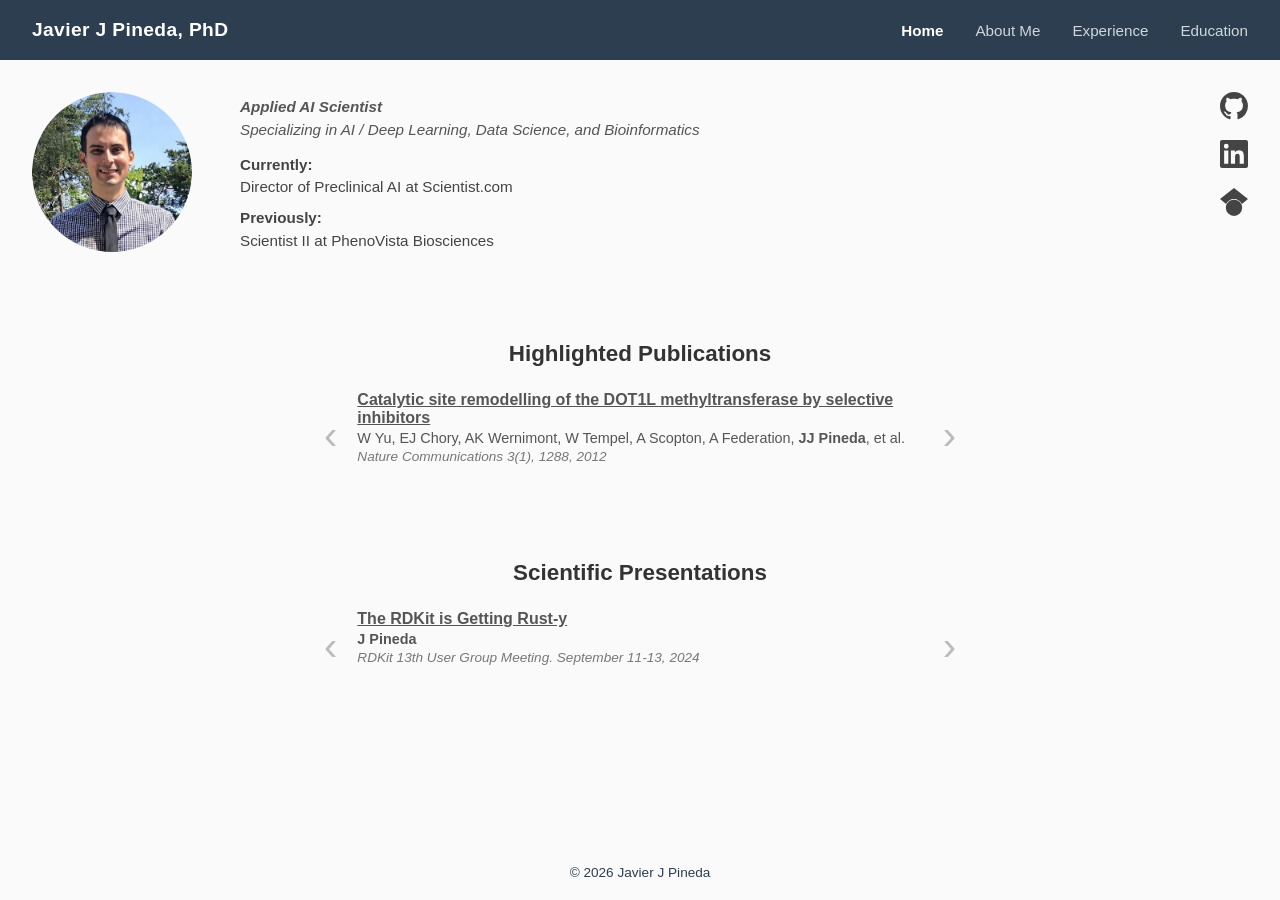
==== index.html @ 68f726f5 "tool tips" ====
<!doctype html>
<html lang="en">
    <head>
        <meta charset="UTF-8" />
        <meta name="viewport" content="width=device-width, initial-scale=1.0" />
        <title>Javier J Pineda</title>
        <link rel="stylesheet" href="styles.css" />
    </head>
    <body>
        <video id="bg-video" autoplay muted loop>
            <source src="assets/neural-network-background-pingpong.mp4" type="video/mp4" />
        </video>
        <header>
            <a href="index.html" class="site-name">Javier J Pineda, PhD</a>
            <nav class="nav-links">
                <a href="index.html" class="active">Home</a>
                <a href="about.html">About Me</a>
                <a href="experience.html">Experience</a>
                <a href="education.html">Education</a>
            </nav>
        </header>

        <div class="social-links-fixed">
            <a
                href="https://github.com/jj-pineda"
                target="_blank"
                rel="noopener noreferrer"
                data-tooltip="GitHub"
            >
                <svg viewBox="0 0 24 24" xmlns="http://www.w3.org/2000/svg">
                    <path
                        d="M12 0C5.37 0 0 5.37 0 12c0 5.31 3.435 9.795 8.205 11.385.6.105.825-.255.825-.57 0-.285-.015-1.23-.015-2.235-3.015.555-3.795-.735-4.035-1.41-.135-.345-.72-1.41-1.23-1.695-.42-.225-1.02-.78-.015-.795.945-.015 1.62.87 1.845 1.23 1.08 1.815 2.805 1.305 3.495.99.105-.78.42-1.305.765-1.605-2.67-.3-5.46-1.335-5.46-5.925 0-1.305.465-2.385 1.23-3.225-.12-.3-.54-1.53.12-3.18 0 0 1.005-.315 3.3 1.23.96-.27 1.98-.405 3-.405s2.04.135 3 .405c2.295-1.56 3.3-1.23 3.3-1.23.66 1.65.24 2.88.12 3.18.765.84 1.23 1.905 1.23 3.225 0 4.605-2.805 5.625-5.475 5.925.435.375.81 1.095.81 2.22 0 1.605-.015 2.895-.015 3.3 0 .315.225.69.825.57A12.02 12.02 0 0024 12c0-6.63-5.37-12-12-12z"
                    />
                </svg>
            </a>
            <a
                href="https://linkedin.com/in/javier-j-pineda"
                target="_blank"
                rel="noopener noreferrer"
                data-tooltip="LinkedIn"
            >
                <svg viewBox="0 0 24 24" xmlns="http://www.w3.org/2000/svg">
                    <path
                        d="M20.447 20.452h-3.554v-5.569c0-1.328-.027-3.037-1.852-3.037-1.853 0-2.136 1.445-2.136 2.939v5.667H9.351V9h3.414v1.561h.046c.477-.9 1.637-1.85 3.37-1.85 3.601 0 4.267 2.37 4.267 5.455v6.286zM5.337 7.433a2.062 2.062 0 01-2.063-2.065 2.064 2.064 0 112.063 2.065zm1.782 13.019H3.555V9h3.564v11.452zM22.225 0H1.771C.792 0 0 .774 0 1.729v20.542C0 23.227.792 24 1.771 24h20.451C23.2 24 24 23.227 24 22.271V1.729C24 .774 23.2 0 22.222 0h.003z"
                    />
                </svg>
            </a>
            <a
                href="https://scholar.google.com/citations?hl=en&user=IIAo-P4AAAAJ&view_op=list_works&gmla=APjjwuaOTNhn8CXcT7bd74BKI-H3u4eLY3P6gGa4kQrfoRrS0JrwUBBFcE2-YsS4bRoMmyUIK_wvJSh7Y80WJxXf"
                target="_blank"
                rel="noopener noreferrer"
                data-tooltip="Publications"
            >
                <svg viewBox="0 0 24 24" xmlns="http://www.w3.org/2000/svg">
                    <path
                        d="M5.242 13.769L0 9.5 12 0l12 9.5-5.242 4.269C17.548 11.249 14.978 9.5 12 9.5c-2.977 0-5.548 1.748-6.758 4.269zM12 10a7 7 0 100 14 7 7 0 000-14z"
                    />
                </svg>
            </a>
        </div>

        <div class="profile-section">
            <img
                src="assets/profile-circle.png"
                alt="Javier J Pineda"
                class="profile-photo"
            />
            <div class="profile-info">
                <p class="profile-tagline">
                    <strong>Applied AI Scientist</strong><br />
                    Specializing in AI / Deep Learning, Data Science, and
                    Bioinformatics
                </p>
                <p class="profile-role">
                    <strong>Currently:</strong><br />Director of Preclinical AI
                    at Scientist.com
                </p>
                <p class="profile-role">
                    <strong>Previously:</strong><br />Scientist II at PhenoVista
                    Biosciences
                </p>
            </div>
        </div>

        <main class="home-main">
            <h2 class="section-heading">Highlighted Publications</h2>
            <div class="carousel" id="pub-carousel">
                <button
                    class="carousel-btn carousel-prev"
                    aria-label="Previous"
                >
                    &lsaquo;
                </button>
                <div class="carousel-content">
                    <ul class="pub-list">
                        <li>
                            <span class="pub-title"
                                ><a
                                    href="https://www.nature.com/articles/ncomms2304"
                                    target="_blank"
                                    >Catalytic site remodelling of the DOT1L
                                    methyltransferase by selective inhibitors</a
                                ></span
                            >
                            <span class="pub-authors"
                                >W Yu, EJ Chory, AK Wernimont, W Tempel, A
                                Scopton, A Federation,
                                <strong>JJ Pineda</strong>, et al.</span
                            >
                            <span class="pub-venue"
                                >Nature Communications 3(1), 1288, 2012</span
                            >
                        </li>
                        <li>
                            <span class="pub-title"
                                ><a
                                    href="https://royalsocietypublishing.org/rsob/article/7/11/170182/91579"
                                    target="_blank"
                                    >Is inflammatory micronucleation the key to
                                    a successful anti-mitotic cancer drug?</a
                                ></span
                            >
                            <span class="pub-authors"
                                >TJ Mitchison, <strong>J Pineda</strong>, J Shi,
                                S Florian</span
                            >
                            <span class="pub-venue"
                                >Open Biology 7(11), 2017</span
                            >
                        </li>
                        <li>
                            <span class="pub-title"
                                ><a
                                    href="https://www.nature.com/articles/s41467-018-05036-4"
                                    target="_blank"
                                    >A PDGFRα-driven mouse model of glioblastoma
                                    reveals a stathmin1-mediated mechanism of
                                    sensitivity to vinblastine</a
                                ></span
                            >
                            <span class="pub-authors"
                                >HJ Jun, VA Appleman, HJ Wu, CM Rose,
                                <strong>JJ Pineda</strong>, AT Yeo, B Delcuze,
                                et al.</span
                            >
                            <span class="pub-venue"
                                >Nature Communications 9(1), 3116, 2018</span
                            >
                        </li>
                        <li>
                            <span class="pub-title"
                                ><a
                                    href="https://www.science.org/doi/abs/10.1126/scitranslmed.aal5272"
                                    target="_blank"
                                    >HIF activation causes synthetic lethality
                                    between the VHL tumor suppressor and the
                                    EZH1 histone methyltransferase</a
                                ></span
                            >
                            <span class="pub-authors"
                                >AA Chakraborty, E Nakamura, J Qi, A Creech, JD
                                Jaffe, J Paulk, JS Novak, K Nagulapalli, SK
                                McBrayer, GS Cowley, <strong>J Pineda</strong>,
                                et al.</span
                            >
                            <span class="pub-venue"
                                >Science Translational Medicine 9(398),
                                eaal5272, 2017</span
                            >
                        </li>
                        <li>
                            <span class="pub-title"
                                ><a
                                    href="https://www.pnas.org/doi/abs/10.1073/pnas.1800047115"
                                    target="_blank"
                                    >Site occupancy calibration of taxane
                                    pharmacology in live cells and tissues</a
                                ></span
                            >
                            <span class="pub-authors"
                                ><strong>JJ Pineda</strong>, MA Miller, Y Song,
                                H Kuhn, H Mikula, N Tallapragada, et al.</span
                            >
                            <span class="pub-venue"
                                >Proceedings of the National Academy of Sciences
                                115(48), E11406-E11414, 2018</span
                            >
                        </li>
                        <li>
                            <span class="pub-title"
                                ><a
                                    href="https://journals.sagepub.com/doi/full/10.1177/2472555218774770"
                                    target="_blank"
                                    >A scalable pipeline for high-throughput
                                    flow cytometry</a
                                ></span
                            >
                            <span class="pub-authors"
                                >AC Wilson, IK Moutsatsos, G Yu,
                                <strong>JJ Pineda</strong>, Y Feng, DS
                                Auld</span
                            >
                            <span class="pub-venue"
                                >SLAS Discovery 23(7), 708-718, 2018</span
                            >
                        </li>
                    </ul>
                </div>
                <button class="carousel-btn carousel-next" aria-label="Next">
                    &rsaquo;
                </button>
            </div>
            <h2 class="section-heading">Scientific Presentations</h2>
            <div class="carousel" id="pres-carousel">
                <button
                    class="carousel-btn carousel-prev"
                    aria-label="Previous"
                >
                    &lsaquo;
                </button>
                <div class="carousel-content">
                    <ul class="pub-list">
                        <li>
                            <span class="pub-title"
                                ><a
                                    href="https://github.com/rdkit/UGM_2024/blob/main/Presentations/Pineda_Rusty_RDKit.pdf"
                                    target="_blank"
                                    >The RDKit is Getting Rust-y</a
                                ></span
                            >
                            <span class="pub-authors"
                                ><strong>J Pineda</strong></span
                            >
                            <span class="pub-venue"
                                >RDKit 13th User Group Meeting. September 11-13,
                                2024</span
                            >
                        </li>
                        <li>
                            <span class="pub-title"
                                ><a
                                    href="https://www.youtube.com/watch?v=wowL1j9xrKk"
                                    target="_blank"
                                    >Overcoming the Model Sourcing Challenge
                                    with the World's Largest Database of
                                    Proprietary Tumor Models</a
                                ></span
                            >
                            <span class="pub-authors"
                                ><strong>J Pineda</strong></span
                            >
                            <span class="pub-venue"
                                >Discovery on Target 20th Annual Meeting.
                                September 25-28, 2023</span
                            >
                        </li>
                        <li>
                            <span class="pub-title"
                                ><a
                                    href="https://www.youtube.com/watch?v=vyQPva2Nx4g"
                                    target="_blank"
                                    >The Disease Model Finder: An AI Powered
                                    Platform to Enhance Disease Model
                                    Sourcing</a
                                ></span
                            >
                            <span class="pub-authors"
                                ><strong>J Pineda</strong></span
                            >
                            <span class="pub-venue"
                                >Tumor Models for Combination Targeted Oncology
                                10th Annual Meeting. July 13-14, 2022</span
                            >
                        </li>
                        <li>
                            <span class="pub-title"
                                >Site Occupancy Calibration of Taxane
                                Pharmacology in Live Cells and Tissues</span
                            >
                            <span class="pub-authors"
                                ><strong>J Pineda</strong></span
                            >
                            <span class="pub-venue"
                                >EMBO | EMBL Symposia (Microtubules: From Atoms
                                to Complex Systems). May 27-30, 2018</span
                            >
                        </li>
                        <li>
                            <span class="pub-title"
                                >Using Live-Cell Microscopy and Quantitative
                                Proteomics to Elucidate the Signaling
                                Consequences of Microtubule Disruption</span
                            >
                            <span class="pub-authors"
                                ><strong>J Pineda</strong>, T Mitchison</span
                            >
                            <span class="pub-venue"
                                >American Society of Cell Biology. December
                                12-16, 2015</span
                            >
                        </li>
                        <li>
                            <span class="pub-title"
                                >Molecular Dynamics of DOT1L and Modeling of
                                EZH2</span
                            >
                            <span class="pub-authors"
                                ><strong>J Pineda</strong>, J Marineau, G Estiu,
                                J Bradner</span
                            >
                            <span class="pub-venue"
                                >Biophysical Society 57th Annual Meeting.
                                February 2-6, 2013</span
                            >
                        </li>
                    </ul>
                </div>
                <button class="carousel-btn carousel-next" aria-label="Next">
                    &rsaquo;
                </button>
            </div>
        </main>

        <footer>&copy; 2026 Javier J Pineda</footer>

        <script>
            (function () {
                var vid = document.getElementById("bg-video");
                vid.playbackRate = 0.5;
                vid.loop = true;
            })();
            (function () {
                var carousels = document.querySelectorAll(".carousel");
                var indices = [0, 0];

                function updateCarousel(carousel, index) {
                    var items = carousel.querySelectorAll(".pub-list li");
                    items.forEach(function (item) {
                        item.classList.remove("active");
                    });
                    items[index].classList.add("active");
                }

                // Set fixed height for each carousel to prevent layout shifts
                carousels.forEach(function (carousel) {
                    var list = carousel.querySelector(".pub-list");
                    var items = carousel.querySelectorAll(".pub-list li");
                    var maxHeight = 0;
                    items.forEach(function (item) {
                        item.style.display = "flex";
                        var h = item.offsetHeight;
                        if (h > maxHeight) maxHeight = h;
                        item.style.display = "";
                    });
                    list.style.minHeight = maxHeight + "px";
                });

                carousels.forEach(function (carousel, i) {
                    var items = carousel.querySelectorAll(".pub-list li");
                    var prevBtn = carousel.querySelector(".carousel-prev");
                    var nextBtn = carousel.querySelector(".carousel-next");

                    updateCarousel(carousel, 0);

                    prevBtn.addEventListener("click", function () {
                        indices[i] =
                            (indices[i] - 1 + items.length) % items.length;
                        updateCarousel(carousel, indices[i]);
                        resetTimer();
                    });

                    nextBtn.addEventListener("click", function () {
                        indices[i] = (indices[i] + 1) % items.length;
                        updateCarousel(carousel, indices[i]);
                        resetTimer();
                    });
                });

                function advanceBoth() {
                    carousels.forEach(function (carousel, i) {
                        var items = carousel.querySelectorAll(".pub-list li");
                        indices[i] = (indices[i] + 1) % items.length;
                        updateCarousel(carousel, indices[i]);
                    });
                }

                var timer = setInterval(advanceBoth, 5000);

                function resetTimer() {
                    clearInterval(timer);
                    timer = setInterval(advanceBoth, 5000);
                }
            })();
        </script>
    </body>
</html>
---- styles.css ----
* {
    margin: 0;
    padding: 0;
    box-sizing: border-box;
}

body {
    font-family: "Segoe UI", Tahoma, Geneva, Verdana, sans-serif;
    background-color: #fafafa;
    color: #333;
    min-height: 100vh;
    display: flex;
    flex-direction: column;
    position: relative;
}

#bg-video {
    position: fixed;
    inset: 0;
    width: 100%;
    height: 100%;
    object-fit: cover;
    opacity: 0.15;
    z-index: -1;
}

/* Header */
header {
    display: flex;
    align-items: center;
    justify-content: space-between;
    padding: 0 2rem;
    height: 60px;
    background-color: #2c3e50;
    color: #fff;
}

.site-name {
    font-size: 1.2rem;
    font-weight: 600;
    color: #fff;
    letter-spacing: 0.02em;
    text-decoration: none;
}

.site-name:hover {
    color: #dde4ea;
}

/* Navigation */
.nav-links {
    display: flex;
    gap: 2rem;
}

.nav-links a {
    color: #cfd8dc;
    text-decoration: none;
    font-size: 0.95rem;
    transition: color 0.2s;
}

.nav-links a:hover {
    color: #fff;
}

.nav-links a.active {
    color: #fff;
    font-weight: 600;
}

/* Main content */
main {
    flex: 1;
    display: flex;
    flex-direction: column;
    align-items: center;
    justify-content: center;
    padding: 2rem;
}

/* Profile section */
.profile-section {
    display: flex;
    align-items: flex-start;
    gap: 3rem;
    padding: 2rem 2rem 0 2rem;
}

.profile-section .profile-photo {
    position: static;
    width: 160px;
    height: 160px;
    flex-shrink: 0;
}

.social-links-fixed {
    position: fixed;
    top: calc(60px + 2rem);
    right: 2rem;
    display: flex;
    flex-direction: column;
    gap: 1.25rem;
    align-items: center;
    z-index: 100;
}

.social-links-fixed a {
    display: flex;
    color: #444;
    transition:
        color 0.2s,
        transform 0.2s;
}

.social-links-fixed a:hover {
    color: #0066cc;
    transform: translateY(-2px);
}

.social-links-fixed svg {
    width: 28px;
    height: 28px;
    fill: currentColor;
}

.social-links-fixed a[data-tooltip] {
    position: relative;
}

.social-links-fixed a[data-tooltip]::before {
    content: attr(data-tooltip);
    position: absolute;
    right: calc(100% + 10px);
    top: 50%;
    transform: translateY(-50%);
    background: rgba(0, 0, 0, 0.75);
    color: #fff;
    font-size: 0.75rem;
    white-space: nowrap;
    padding: 3px 8px;
    border-radius: 4px;
    pointer-events: none;
    opacity: 0;
    transition: opacity 0.15s;
}

.social-links-fixed a[data-tooltip]:hover::before {
    opacity: 1;
}

.home-main {
    justify-content: flex-start;
    padding-top: 5rem;
}

.profile-info {
    font-size: 0.95rem;
    color: #444;
    line-height: 1.5;
    padding-top: 0.25rem;
    flex: 1;
    min-width: 0;
}

.profile-tagline {
    margin-bottom: 0.75rem;
    font-style: italic;
    color: #555;
}

.profile-role {
    margin-bottom: 0.5rem;
}

/* Social links */
.social-links {
    display: flex;
    gap: 2.5rem;
    align-items: center;
    justify-content: center;
    margin-bottom: 2.5rem;
}

.social-links a {
    display: flex;
    flex-direction: column;
    align-items: center;
    gap: 0.5rem;
    text-decoration: none;
    color: #444;
    font-size: 0.9rem;
    transition:
        color 0.2s,
        transform 0.2s;
}

.social-links a:hover {
    color: #0066cc;
    transform: translateY(-2px);
}

.social-links svg {
    width: 36px;
    height: 36px;
    fill: currentColor;
}

/* Publications / Presentations */
.section-heading {
    font-size: 1.4rem;
    color: #333;
    margin-bottom: 1.5rem;
    text-align: center;
    max-width: 640px;
    width: 100%;
}

.carousel + .section-heading {
    margin-top: 5rem;
}

.carousel {
    display: flex;
    align-items: center;
    gap: 1rem;
    max-width: 640px;
    width: 100%;
}

.carousel-btn {
    background: none;
    border: none;
    color: #bbb;
    font-size: 2.5rem;
    cursor: pointer;
    display: flex;
    align-items: center;
    justify-content: center;
    flex-shrink: 0;
    transition: color 0.2s;
    line-height: 1;
    padding: 0 0.25rem;
}

.carousel-btn:hover {
    color: #555;
}

.carousel-content {
    flex: 1;
    min-width: 0;
}

.pub-list {
    list-style: none;
}

.pub-list li {
    display: none;
    flex-direction: column;
    gap: 0.2rem;
}

.pub-list li.active {
    display: flex;
}

.pub-title {
    font-weight: 600;
    color: #333;
    font-size: 1rem;
}

.pub-title a {
    text-decoration: underline;
}

.pub-authors {
    font-size: 0.9rem;
    color: #555;
}

.pub-venue {
    font-size: 0.85rem;
    color: #777;
    font-style: italic;
}

main a {
    color: #555;
    text-decoration: underline;
}

main a:visited {
    color: #555;
}

main a:hover,
main a:visited:hover {
    color: #0066cc;
}

/* Experience page links always shown in blue */
.exp-blurb a,
.exp-blurb a:visited,
.exp-skills a,
.exp-skills a:visited {
    color: #0066cc;
}

/* Blurb */
.blurb {
    max-width: 600px;
    text-align: center;
    line-height: 1.7;
    color: #555;
    font-size: 1.05rem;
}

/* Profile photo */
.profile-photo {
    position: absolute;
    top: calc(60px + 2rem);
    left: 2rem;
    width: 160px;
    height: 160px;
    border-radius: 50%;
}

/* About page */
.about-content {
    max-width: 640px;
    text-align: left;
    line-height: 1.8;
    color: #555;
    font-size: 1.05rem;
}

.about-content h1 {
    font-size: 1.75rem;
    color: #333;
    margin-bottom: 1.25rem;
    text-align: center;
}

.about-content p {
    margin-bottom: 1rem;
}

/* Left-aligned content pages */
.content-left {
    align-items: flex-start;
    justify-content: flex-start;
    padding: 2.5rem 4rem;
}

.content-left h1 {
    font-size: 1.75rem;
    color: #333;
    margin-bottom: 2rem;
}

/* Experience */
.exp-company {
    margin-bottom: 2rem;
    padding-bottom: 2rem;
    border-bottom: 1px solid #e0e0e0;
}

.exp-company:last-child {
    border-bottom: none;
    padding-bottom: 0;
}

.exp-company h3 {
    font-size: 1.1rem;
    color: #333;
    margin-bottom: 0.25rem;
}

.exp-location {
    font-size: 0.9rem;
    color: #777;
    margin-bottom: 0.25rem;
}

.exp-role {
    margin-top: 2.5rem;
    margin-left: 3rem;
}

.exp-role h4 {
    font-size: 1rem;
    color: #444;
    margin-bottom: 0.15rem;
}

.exp-date {
    color: #777;
    font-size: 0.85rem;
    font-style: italic;
    margin-bottom: 0.5rem;
}

.exp-blurb {
    color: #555;
    font-size: 0.95rem;
    line-height: 1.6;
    padding-left: 1.25rem;
    position: relative;
}

.exp-blurb::before {
    content: "›";
    position: absolute;
    left: 0;
    color: #2c3e50;
    font-size: 1.1rem;
    line-height: 1.6;
}

.exp-skills {
    margin-top: 0.5rem;
    margin-left: 3rem;
    color: #555;
    font-size: 0.95rem;
    line-height: 1.6;
    font-style: italic;
}

/* Education */
.edu-entry {
    margin-bottom: 1.5rem;
    padding-bottom: 1.5rem;
    border-bottom: 1px solid #e0e0e0;
}

.edu-entry:last-child {
    border-bottom: none;
    padding-bottom: 0;
}

.edu-entry h3 {
    font-size: 1.1rem;
    color: #333;
    margin-bottom: 0.25rem;
}

.edu-degree {
    color: #444;
    font-size: 0.95rem;
}

.edu-date {
    color: #777;
    font-size: 0.85rem;
    font-style: italic;
    margin-bottom: 0.5rem;
}

.edu-blurb {
    margin-left: 3rem;
    color: #555;
    font-size: 0.95rem;
    line-height: 1.6;
}


.edu-detail {
    margin-left: 3rem;
    margin-top: 0.75rem;
    color: #555;
    font-size: 0.95rem;
    line-height: 1.6;
}

/* Footer */
footer {
    text-align: center;
    padding: 1.25rem 2rem;
    font-size: 0.85rem;
    color: #2c3e50;
}

/* Responsive */
@media (max-width: 480px) {
    .social-links {
        gap: 1.5rem;
    }

    .social-links svg {
        width: 28px;
        height: 28px;
    }

    .blurb,
    .about-content {
        font-size: 0.95rem;
        padding: 0 1rem;
    }
}
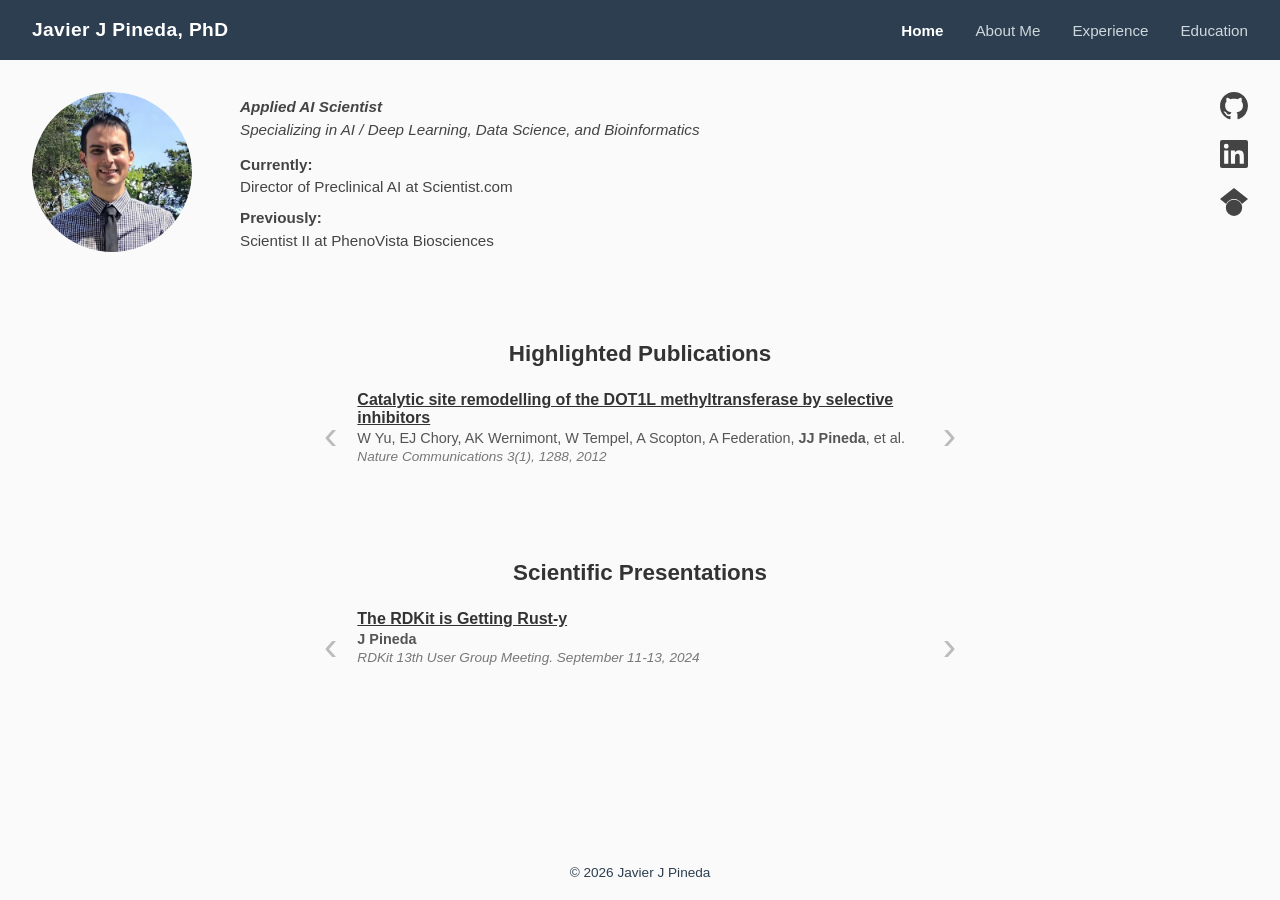
==== commit 95676f77: "clean up view paths" ====
--- a/index.html
+++ b/index.html
@@ -11,12 +11,12 @@
             <source src="assets/neural-network-background-pingpong.mp4" type="video/mp4" />
         </video>
         <header>
-            <a href="index.html" class="site-name">Javier J Pineda, PhD</a>
+            <a href="/" class="site-name">Javier J Pineda, PhD</a>
             <nav class="nav-links">
-                <a href="index.html" class="active">Home</a>
-                <a href="about.html">About Me</a>
-                <a href="experience.html">Experience</a>
-                <a href="education.html">Education</a>
+                <a href="/" class="active">Home</a>
+                <a href="/about">About Me</a>
+                <a href="/experience">Experience</a>
+                <a href="/education">Education</a>
             </nav>
         </header>
 
@@ -204,6 +204,22 @@
                                 >SLAS Discovery 23(7), 708-718, 2018</span
                             >
                         </li>
+                        <li>
+                            <span class="pub-title"
+                                ><a
+                                    href="https://elifesciences.org/articles/45426"
+                                    target="_blank"
+                                    >Replication Study: Wnt activity defines colon
+                                    cancer stem cells and is regulated by the
+                                    microenvironment</a
+                                ></span
+                            >
+                            <span class="pub-authors"
+                                >A Essex, <strong>J Pineda</strong>, G Acharya,
+                                H Xin, J Evans</span
+                            >
+                            <span class="pub-venue">Elife 8, e45426</span>
+                        </li>
                     </ul>
                 </div>
                 <button class="carousel-btn carousel-next" aria-label="Next">
--- a/styles.css
+++ b/styles.css
@@ -166,7 +166,7 @@
 .profile-tagline {
     margin-bottom: 0.75rem;
     font-style: italic;
-    color: #555;
+    color: #444;
 }
 
 .profile-role {
@@ -272,8 +272,10 @@
     font-size: 1rem;
 }
 
-.pub-title a {
+.pub-title a,
+.pub-title a:visited {
     text-decoration: underline;
+    color: #333;
 }
 
 .pub-authors {
@@ -335,6 +337,7 @@
     line-height: 1.8;
     color: #555;
     font-size: 1.05rem;
+    margin-top: 4rem;
 }
 
 .about-content h1 {
@@ -466,7 +469,6 @@
     line-height: 1.6;
 }
 
-
 .edu-detail {
     margin-left: 3rem;
     margin-top: 0.75rem;
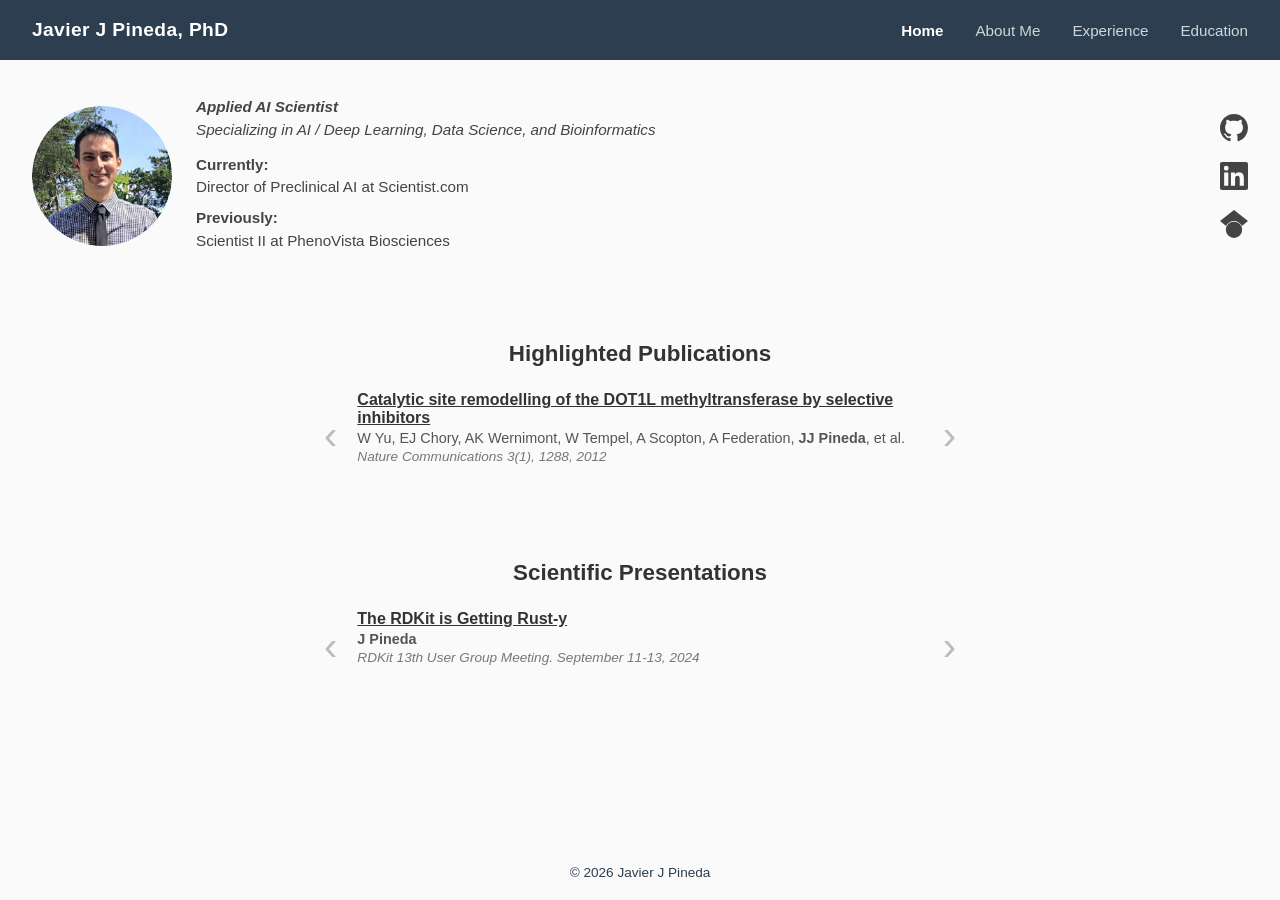
==== commit 24fbc588: "fix index and about views for mobile" ====
--- a/index.html
+++ b/index.html
@@ -3,7 +3,32 @@
     <head>
         <meta charset="UTF-8" />
         <meta name="viewport" content="width=device-width, initial-scale=1.0" />
-        <title>Javier J Pineda</title>
+        <title>Javier Pineda, PhD — Applied AI Scientist</title>
+        <meta name="description" content="Personal website of Javier Pineda (Javier J Pineda), PhD — Applied AI Scientist specializing in AI, deep learning, data science, and bioinformatics. Director of Preclinical AI at Scientist.com." />
+        <meta property="og:title" content="Javier Pineda, PhD — Applied AI Scientist" />
+        <meta property="og:description" content="Applied AI Scientist specializing in AI, deep learning, data science, and bioinformatics." />
+        <meta property="og:type" content="profile" />
+        <meta property="og:url" content="https://jj-pineda.github.io/" />
+        <script type="application/ld+json">
+        {
+            "@context": "https://schema.org",
+            "@type": "Person",
+            "name": "Javier Pineda",
+            "alternateName": "Javier J Pineda",
+            "url": "https://jj-pineda.github.io/",
+            "jobTitle": "Director of Preclinical AI",
+            "worksFor": { "@type": "Organization", "name": "Scientist.com" },
+            "alumniOf": [
+                { "@type": "CollegeOrUniversity", "name": "Harvard University" },
+                { "@type": "CollegeOrUniversity", "name": "University of Notre Dame" }
+            ],
+            "sameAs": [
+                "https://github.com/jj-pineda",
+                "https://linkedin.com/in/javier-j-pineda",
+                "https://scholar.google.com/citations?user=IIAo-P4AAAAJ"
+            ]
+        }
+        </script>
         <link rel="stylesheet" href="styles.css" />
     </head>
     <body>
@@ -20,45 +45,6 @@
             </nav>
         </header>
 
-        <div class="social-links-fixed">
-            <a
-                href="https://github.com/jj-pineda"
-                target="_blank"
-                rel="noopener noreferrer"
-                data-tooltip="GitHub"
-            >
-                <svg viewBox="0 0 24 24" xmlns="http://www.w3.org/2000/svg">
-                    <path
-                        d="M12 0C5.37 0 0 5.37 0 12c0 5.31 3.435 9.795 8.205 11.385.6.105.825-.255.825-.57 0-.285-.015-1.23-.015-2.235-3.015.555-3.795-.735-4.035-1.41-.135-.345-.72-1.41-1.23-1.695-.42-.225-1.02-.78-.015-.795.945-.015 1.62.87 1.845 1.23 1.08 1.815 2.805 1.305 3.495.99.105-.78.42-1.305.765-1.605-2.67-.3-5.46-1.335-5.46-5.925 0-1.305.465-2.385 1.23-3.225-.12-.3-.54-1.53.12-3.18 0 0 1.005-.315 3.3 1.23.96-.27 1.98-.405 3-.405s2.04.135 3 .405c2.295-1.56 3.3-1.23 3.3-1.23.66 1.65.24 2.88.12 3.18.765.84 1.23 1.905 1.23 3.225 0 4.605-2.805 5.625-5.475 5.925.435.375.81 1.095.81 2.22 0 1.605-.015 2.895-.015 3.3 0 .315.225.69.825.57A12.02 12.02 0 0024 12c0-6.63-5.37-12-12-12z"
-                    />
-                </svg>
-            </a>
-            <a
-                href="https://linkedin.com/in/javier-j-pineda"
-                target="_blank"
-                rel="noopener noreferrer"
-                data-tooltip="LinkedIn"
-            >
-                <svg viewBox="0 0 24 24" xmlns="http://www.w3.org/2000/svg">
-                    <path
-                        d="M20.447 20.452h-3.554v-5.569c0-1.328-.027-3.037-1.852-3.037-1.853 0-2.136 1.445-2.136 2.939v5.667H9.351V9h3.414v1.561h.046c.477-.9 1.637-1.85 3.37-1.85 3.601 0 4.267 2.37 4.267 5.455v6.286zM5.337 7.433a2.062 2.062 0 01-2.063-2.065 2.064 2.064 0 112.063 2.065zm1.782 13.019H3.555V9h3.564v11.452zM22.225 0H1.771C.792 0 0 .774 0 1.729v20.542C0 23.227.792 24 1.771 24h20.451C23.2 24 24 23.227 24 22.271V1.729C24 .774 23.2 0 22.222 0h.003z"
-                    />
-                </svg>
-            </a>
-            <a
-                href="https://scholar.google.com/citations?hl=en&user=IIAo-P4AAAAJ&view_op=list_works&gmla=APjjwuaOTNhn8CXcT7bd74BKI-H3u4eLY3P6gGa4kQrfoRrS0JrwUBBFcE2-YsS4bRoMmyUIK_wvJSh7Y80WJxXf"
-                target="_blank"
-                rel="noopener noreferrer"
-                data-tooltip="Publications"
-            >
-                <svg viewBox="0 0 24 24" xmlns="http://www.w3.org/2000/svg">
-                    <path
-                        d="M5.242 13.769L0 9.5 12 0l12 9.5-5.242 4.269C17.548 11.249 14.978 9.5 12 9.5c-2.977 0-5.548 1.748-6.758 4.269zM12 10a7 7 0 100 14 7 7 0 000-14z"
-                    />
-                </svg>
-            </a>
-        </div>
-
         <div class="profile-section">
             <img
                 src="assets/profile-circle.png"
@@ -66,6 +52,7 @@
                 class="profile-photo"
             />
             <div class="profile-info">
+                <h1 class="profile-name">Javier J Pineda, PhD</h1>
                 <p class="profile-tagline">
                     <strong>Applied AI Scientist</strong><br />
                     Specializing in AI / Deep Learning, Data Science, and
@@ -79,6 +66,44 @@
                     <strong>Previously:</strong><br />Scientist II at PhenoVista
                     Biosciences
                 </p>
+            </div>
+            <div class="profile-social">
+                <a
+                    href="https://github.com/jj-pineda"
+                    target="_blank"
+                    rel="noopener noreferrer"
+                    data-tooltip="GitHub"
+                >
+                    <svg viewBox="0 0 24 24" xmlns="http://www.w3.org/2000/svg">
+                        <path
+                            d="M12 0C5.37 0 0 5.37 0 12c0 5.31 3.435 9.795 8.205 11.385.6.105.825-.255.825-.57 0-.285-.015-1.23-.015-2.235-3.015.555-3.795-.735-4.035-1.41-.135-.345-.72-1.41-1.23-1.695-.42-.225-1.02-.78-.015-.795.945-.015 1.62.87 1.845 1.23 1.08 1.815 2.805 1.305 3.495.99.105-.78.42-1.305.765-1.605-2.67-.3-5.46-1.335-5.46-5.925 0-1.305.465-2.385 1.23-3.225-.12-.3-.54-1.53.12-3.18 0 0 1.005-.315 3.3 1.23.96-.27 1.98-.405 3-.405s2.04.135 3 .405c2.295-1.56 3.3-1.23 3.3-1.23.66 1.65.24 2.88.12 3.18.765.84 1.23 1.905 1.23 3.225 0 4.605-2.805 5.625-5.475 5.925.435.375.81 1.095.81 2.22 0 1.605-.015 2.895-.015 3.3 0 .315.225.69.825.57A12.02 12.02 0 0024 12c0-6.63-5.37-12-12-12z"
+                        />
+                    </svg>
+                </a>
+                <a
+                    href="https://linkedin.com/in/javier-j-pineda"
+                    target="_blank"
+                    rel="noopener noreferrer"
+                    data-tooltip="LinkedIn"
+                >
+                    <svg viewBox="0 0 24 24" xmlns="http://www.w3.org/2000/svg">
+                        <path
+                            d="M20.447 20.452h-3.554v-5.569c0-1.328-.027-3.037-1.852-3.037-1.853 0-2.136 1.445-2.136 2.939v5.667H9.351V9h3.414v1.561h.046c.477-.9 1.637-1.85 3.37-1.85 3.601 0 4.267 2.37 4.267 5.455v6.286zM5.337 7.433a2.062 2.062 0 01-2.063-2.065 2.064 2.064 0 112.063 2.065zm1.782 13.019H3.555V9h3.564v11.452zM22.225 0H1.771C.792 0 0 .774 0 1.729v20.542C0 23.227.792 24 1.771 24h20.451C23.2 24 24 23.227 24 22.271V1.729C24 .774 23.2 0 22.222 0h.003z"
+                        />
+                    </svg>
+                </a>
+                <a
+                    href="https://scholar.google.com/citations?hl=en&user=IIAo-P4AAAAJ&view_op=list_works&gmla=APjjwuaOTNhn8CXcT7bd74BKI-H3u4eLY3P6gGa4kQrfoRrS0JrwUBBFcE2-YsS4bRoMmyUIK_wvJSh7Y80WJxXf"
+                    target="_blank"
+                    rel="noopener noreferrer"
+                    data-tooltip="Publications"
+                >
+                    <svg viewBox="0 0 24 24" xmlns="http://www.w3.org/2000/svg">
+                        <path
+                            d="M5.242 13.769L0 9.5 12 0l12 9.5-5.242 4.269C17.548 11.249 14.978 9.5 12 9.5c-2.977 0-5.548 1.748-6.758 4.269zM12 10a7 7 0 100 14 7 7 0 000-14z"
+                        />
+                    </svg>
+                </a>
             </div>
         </div>
 
--- a/styles.css
+++ b/styles.css
@@ -29,10 +29,12 @@
     display: flex;
     align-items: center;
     justify-content: space-between;
-    padding: 0 2rem;
-    height: 60px;
+    flex-wrap: wrap;
+    padding: 0.75rem 2rem;
+    min-height: 60px;
     background-color: #2c3e50;
     color: #fff;
+    gap: 0.5rem;
 }
 
 .site-name {
@@ -50,7 +52,8 @@
 /* Navigation */
 .nav-links {
     display: flex;
-    gap: 2rem;
+    gap: 1rem 2rem;
+    flex-wrap: wrap;
 }
 
 .nav-links a {
@@ -82,53 +85,49 @@
 /* Profile section */
 .profile-section {
     display: flex;
-    align-items: flex-start;
-    gap: 3rem;
+    align-items: center;
+    gap: 1.5rem;
     padding: 2rem 2rem 0 2rem;
 }
 
-.profile-section .profile-photo {
-    position: static;
-    width: 160px;
-    height: 160px;
+.profile-photo {
+    width: 140px;
+    height: 140px;
+    border-radius: 50%;
     flex-shrink: 0;
 }
 
-.social-links-fixed {
-    position: fixed;
-    top: calc(60px + 2rem);
-    right: 2rem;
+.profile-social {
     display: flex;
     flex-direction: column;
     gap: 1.25rem;
     align-items: center;
-    z-index: 100;
-}
-
-.social-links-fixed a {
+    flex-shrink: 0;
+    margin-left: auto;
+    order: 1;
+}
+
+.profile-social a {
     display: flex;
     color: #444;
+    position: relative;
     transition:
         color 0.2s,
         transform 0.2s;
 }
 
-.social-links-fixed a:hover {
+.profile-social a:hover {
     color: #0066cc;
     transform: translateY(-2px);
 }
 
-.social-links-fixed svg {
+.profile-social svg {
     width: 28px;
     height: 28px;
     fill: currentColor;
 }
 
-.social-links-fixed a[data-tooltip] {
-    position: relative;
-}
-
-.social-links-fixed a[data-tooltip]::before {
+.profile-social a[data-tooltip]::before {
     content: attr(data-tooltip);
     position: absolute;
     right: calc(100% + 10px);
@@ -145,7 +144,7 @@
     transition: opacity 0.15s;
 }
 
-.social-links-fixed a[data-tooltip]:hover::before {
+.profile-social a[data-tooltip]:hover::before {
     opacity: 1;
 }
 
@@ -161,6 +160,15 @@
     padding-top: 0.25rem;
     flex: 1;
     min-width: 0;
+}
+
+.profile-name {
+    position: absolute;
+    width: 1px;
+    height: 1px;
+    overflow: hidden;
+    clip: rect(0 0 0 0);
+    white-space: nowrap;
 }
 
 .profile-tagline {
@@ -320,15 +328,6 @@
     font-size: 1.05rem;
 }
 
-/* Profile photo */
-.profile-photo {
-    position: absolute;
-    top: calc(60px + 2rem);
-    left: 2rem;
-    width: 160px;
-    height: 160px;
-    border-radius: 50%;
-}
 
 /* About page */
 .about-content {
@@ -337,7 +336,6 @@
     line-height: 1.8;
     color: #555;
     font-size: 1.05rem;
-    margin-top: 4rem;
 }
 
 .about-content h1 {
@@ -355,7 +353,7 @@
 .content-left {
     align-items: flex-start;
     justify-content: flex-start;
-    padding: 2.5rem 4rem;
+    padding: 2.5rem clamp(1.25rem, 5vw, 4rem);
 }
 
 .content-left h1 {
@@ -390,7 +388,7 @@
 
 .exp-role {
     margin-top: 2.5rem;
-    margin-left: 3rem;
+    margin-left: clamp(0rem, 4vw, 3rem);
 }
 
 .exp-role h4 {
@@ -425,7 +423,7 @@
 
 .exp-skills {
     margin-top: 0.5rem;
-    margin-left: 3rem;
+    margin-left: clamp(0rem, 4vw, 3rem);
     color: #555;
     font-size: 0.95rem;
     line-height: 1.6;
@@ -463,14 +461,14 @@
 }
 
 .edu-blurb {
-    margin-left: 3rem;
+    margin-left: clamp(0rem, 4vw, 3rem);
     color: #555;
     font-size: 0.95rem;
     line-height: 1.6;
 }
 
 .edu-detail {
-    margin-left: 3rem;
+    margin-left: clamp(0rem, 4vw, 3rem);
     margin-top: 0.75rem;
     color: #555;
     font-size: 0.95rem;
@@ -486,19 +484,25 @@
 }
 
 /* Responsive */
-@media (max-width: 480px) {
-    .social-links {
-        gap: 1.5rem;
+@media (max-width: 640px) {
+    header {
+        padding: 0.75rem 1rem;
     }
 
-    .social-links svg {
-        width: 28px;
-        height: 28px;
+    .profile-section {
+        justify-content: center;
+        padding: 1rem;
     }
 
-    .blurb,
-    .about-content {
-        font-size: 0.95rem;
-        padding: 0 1rem;
+    .profile-info {
+        text-align: center;
     }
-}
+
+    .home-main {
+        padding-top: 1.5rem;
+    }
+
+    .carousel {
+        gap: 0.25rem;
+    }
+}
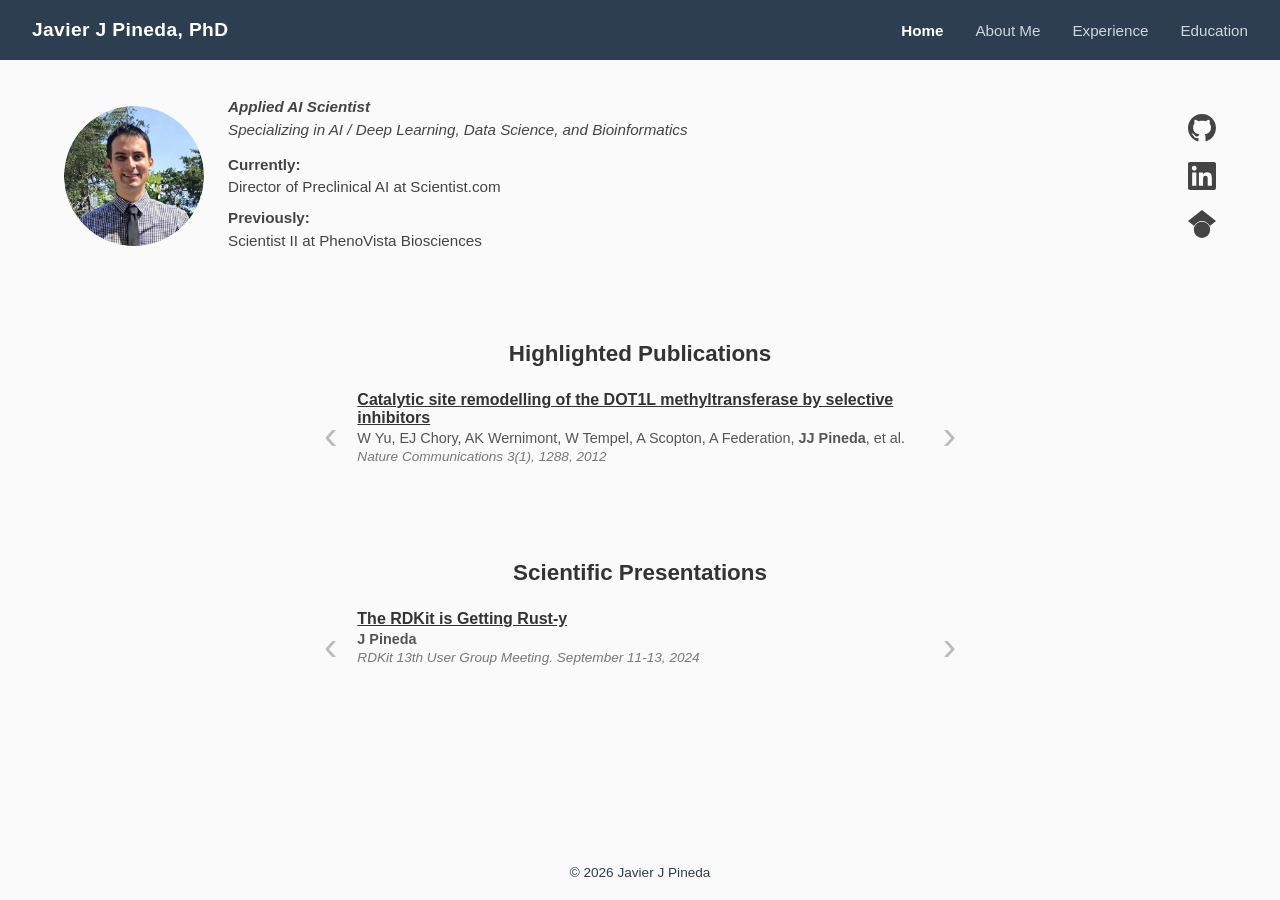
==== commit e5cc56c6: "fix background video playback for mobile" ====
--- a/index.html
+++ b/index.html
@@ -4,36 +4,57 @@
         <meta charset="UTF-8" />
         <meta name="viewport" content="width=device-width, initial-scale=1.0" />
         <title>Javier Pineda, PhD — Applied AI Scientist</title>
-        <meta name="description" content="Personal website of Javier Pineda (Javier J Pineda), PhD — Applied AI Scientist specializing in AI, deep learning, data science, and bioinformatics. Director of Preclinical AI at Scientist.com." />
-        <meta property="og:title" content="Javier Pineda, PhD — Applied AI Scientist" />
-        <meta property="og:description" content="Applied AI Scientist specializing in AI, deep learning, data science, and bioinformatics." />
+        <meta
+            name="description"
+            content="Personal website of Javier Pineda (Javier J Pineda), PhD — Applied AI Scientist specializing in AI, deep learning, data science, and bioinformatics. Director of Preclinical AI at Scientist.com."
+        />
+        <meta
+            property="og:title"
+            content="Javier Pineda, PhD — Applied AI Scientist"
+        />
+        <meta
+            property="og:description"
+            content="Applied AI Scientist specializing in AI, deep learning, data science, and bioinformatics."
+        />
         <meta property="og:type" content="profile" />
         <meta property="og:url" content="https://jj-pineda.github.io/" />
         <script type="application/ld+json">
-        {
-            "@context": "https://schema.org",
-            "@type": "Person",
-            "name": "Javier Pineda",
-            "alternateName": "Javier J Pineda",
-            "url": "https://jj-pineda.github.io/",
-            "jobTitle": "Director of Preclinical AI",
-            "worksFor": { "@type": "Organization", "name": "Scientist.com" },
-            "alumniOf": [
-                { "@type": "CollegeOrUniversity", "name": "Harvard University" },
-                { "@type": "CollegeOrUniversity", "name": "University of Notre Dame" }
-            ],
-            "sameAs": [
-                "https://github.com/jj-pineda",
-                "https://linkedin.com/in/javier-j-pineda",
-                "https://scholar.google.com/citations?user=IIAo-P4AAAAJ"
-            ]
-        }
+            {
+                "@context": "https://schema.org",
+                "@type": "Person",
+                "name": "Javier Pineda",
+                "alternateName": "Javier J Pineda",
+                "url": "https://jj-pineda.github.io/",
+                "jobTitle": "Director of Preclinical AI",
+                "worksFor": {
+                    "@type": "Organization",
+                    "name": "Scientist.com"
+                },
+                "alumniOf": [
+                    {
+                        "@type": "CollegeOrUniversity",
+                        "name": "Harvard University"
+                    },
+                    {
+                        "@type": "CollegeOrUniversity",
+                        "name": "University of Notre Dame"
+                    }
+                ],
+                "sameAs": [
+                    "https://github.com/jj-pineda",
+                    "https://linkedin.com/in/javier-j-pineda",
+                    "https://scholar.google.com/citations?user=IIAo-P4AAAAJ"
+                ]
+            }
         </script>
         <link rel="stylesheet" href="styles.css" />
     </head>
     <body>
-        <video id="bg-video" autoplay muted loop>
-            <source src="assets/neural-network-background-pingpong.mp4" type="video/mp4" />
+        <video id="bg-video" autoplay muted loop playsinline>
+            <source
+                src="assets/neural-network-background-pingpong.mp4"
+                type="video/mp4"
+            />
         </video>
         <header>
             <a href="/" class="site-name">Javier J Pineda, PhD</a>
@@ -234,9 +255,9 @@
                                 ><a
                                     href="https://elifesciences.org/articles/45426"
                                     target="_blank"
-                                    >Replication Study: Wnt activity defines colon
-                                    cancer stem cells and is regulated by the
-                                    microenvironment</a
+                                    >Replication Study: Wnt activity defines
+                                    colon cancer stem cells and is regulated by
+                                    the microenvironment</a
                                 ></span
                             >
                             <span class="pub-authors"
@@ -367,7 +388,9 @@
         <script>
             (function () {
                 var vid = document.getElementById("bg-video");
-                vid.playbackRate = 0.5;
+                try {
+                    vid.playbackRate = 0.5;
+                } catch (e) {}
                 vid.loop = true;
             })();
             (function () {
--- a/styles.css
+++ b/styles.css
@@ -79,7 +79,7 @@
     flex-direction: column;
     align-items: center;
     justify-content: center;
-    padding: 2rem;
+    padding: 2rem 0;
 }
 
 /* Profile section */
@@ -87,7 +87,7 @@
     display: flex;
     align-items: center;
     gap: 1.5rem;
-    padding: 2rem 2rem 0 2rem;
+    padding: 2rem clamp(1.25rem, 5vw, 4rem) 0;
 }
 
 .profile-photo {
@@ -103,9 +103,40 @@
     gap: 1.25rem;
     align-items: center;
     flex-shrink: 0;
+    order: 1;
+}
+
+.profile-section:not(.profile-section--centered):not(.profile-section--about) .profile-social,
+.profile-section--centered .profile-social {
     margin-left: auto;
-    order: 1;
-}
+}
+
+.profile-social--horizontal {
+    flex-direction: row;
+}
+
+.profile-section--centered {
+    justify-content: flex-start;
+}
+
+.profile-section--about {
+    align-items: center;
+    max-width: 640px;
+    width: 100%;
+    align-self: center;
+    padding: 2rem clamp(1.25rem, 5vw, 4rem) 0.5rem;
+}
+
+.profile-section--about h1 {
+    flex: 1;
+}
+
+
+.profile-social--about {
+    flex: 1;
+    justify-content: flex-end;
+}
+
 
 .profile-social a {
     display: flex;
@@ -181,38 +212,6 @@
     margin-bottom: 0.5rem;
 }
 
-/* Social links */
-.social-links {
-    display: flex;
-    gap: 2.5rem;
-    align-items: center;
-    justify-content: center;
-    margin-bottom: 2.5rem;
-}
-
-.social-links a {
-    display: flex;
-    flex-direction: column;
-    align-items: center;
-    gap: 0.5rem;
-    text-decoration: none;
-    color: #444;
-    font-size: 0.9rem;
-    transition:
-        color 0.2s,
-        transform 0.2s;
-}
-
-.social-links a:hover {
-    color: #0066cc;
-    transform: translateY(-2px);
-}
-
-.social-links svg {
-    width: 36px;
-    height: 36px;
-    fill: currentColor;
-}
 
 /* Publications / Presentations */
 .section-heading {
@@ -319,30 +318,16 @@
     color: #0066cc;
 }
 
-/* Blurb */
-.blurb {
-    max-width: 600px;
-    text-align: center;
-    line-height: 1.7;
-    color: #555;
-    font-size: 1.05rem;
-}
-
 
 /* About page */
 .about-content {
     max-width: 640px;
+    width: 100%;
     text-align: left;
     line-height: 1.8;
     color: #555;
     font-size: 1.05rem;
-}
-
-.about-content h1 {
-    font-size: 1.75rem;
-    color: #333;
-    margin-bottom: 1.25rem;
-    text-align: center;
+    padding: 0 clamp(1.25rem, 5vw, 4rem);
 }
 
 .about-content p {
@@ -356,11 +341,12 @@
     padding: 2.5rem clamp(1.25rem, 5vw, 4rem);
 }
 
-.content-left h1 {
+.profile-section h1 {
     font-size: 1.75rem;
     color: #333;
-    margin-bottom: 2rem;
-}
+    margin-bottom: 0;
+}
+
 
 /* Experience */
 .exp-company {
@@ -489,13 +475,51 @@
         padding: 0.75rem 1rem;
     }
 
-    .profile-section {
+    /* Index: stack photo + info vertically, center everything */
+    .profile-section:not(.profile-section--centered):not(.profile-section--about) {
+        flex-wrap: wrap;
         justify-content: center;
         padding: 1rem;
     }
 
+    .profile-section:not(.profile-section--centered):not(.profile-section--about) .profile-social {
+        margin-left: 0;
+        flex-direction: row;
+        width: 100%;
+        justify-content: center;
+        order: 2;
+    }
+
     .profile-info {
         text-align: center;
+        width: 100%;
+        order: 1;
+    }
+
+    /* About: stack h1, photo, and icons vertically */
+    .profile-section--about {
+        flex-direction: column;
+        align-items: center;
+        max-width: 100%;
+    }
+
+    .profile-section--about h1 {
+        flex: none;
+    }
+
+    .profile-social--about {
+        flex: none;
+        justify-content: center;
+    }
+
+    /* Experience/Education: keep row but space h1 and icons apart */
+    .profile-section--centered {
+        justify-content: space-between;
+        flex-wrap: wrap;
+    }
+
+    .profile-section--centered .profile-social {
+        margin-left: 0;
     }
 
     .home-main {
